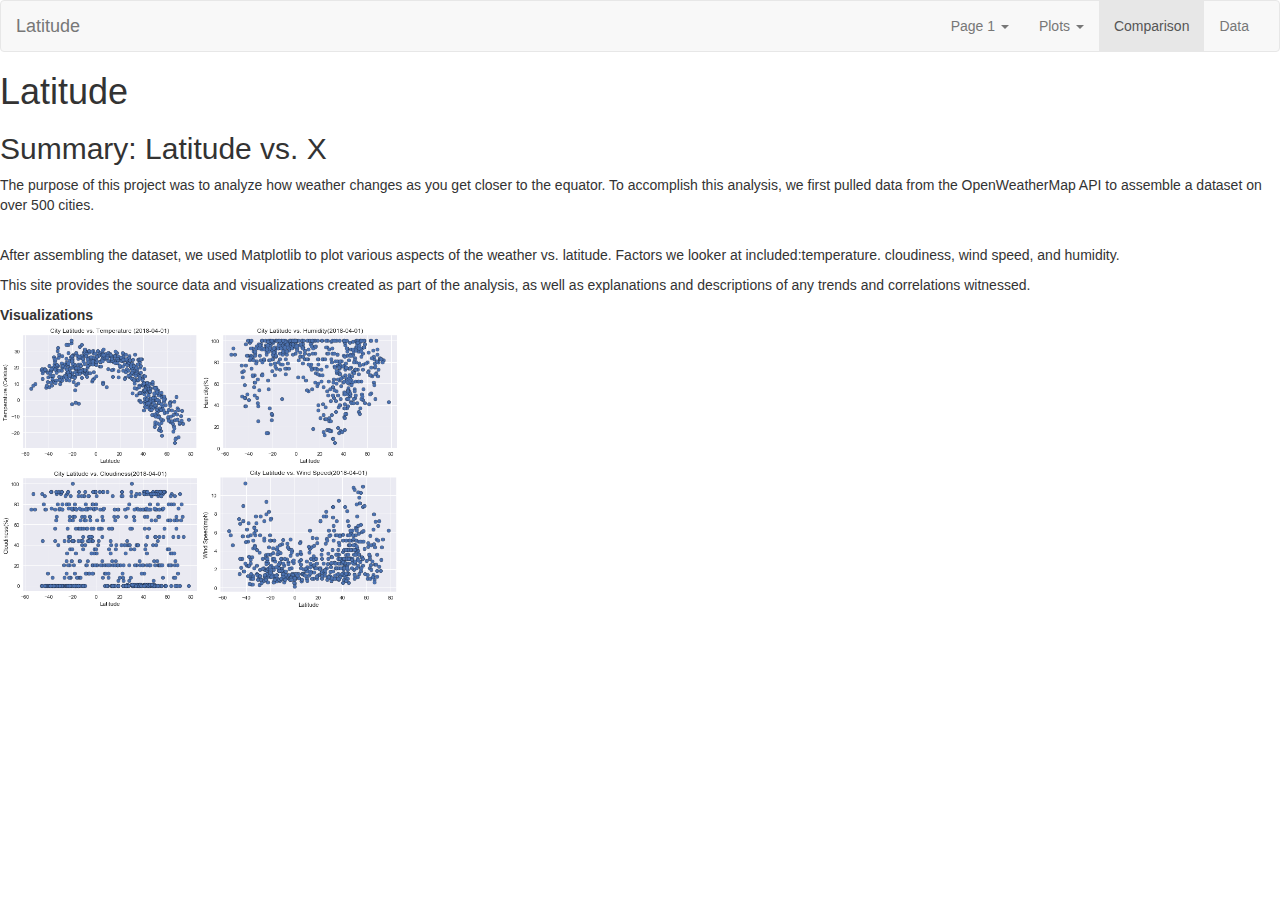
==== index.html @ b938a797 "Update index.html" ====
<!DOCTYPE html>
<html lang="en-us">

<head>
  <meta charset="UTF-8">
  <title>WeatherPy Project</title>
  <link rel="stylesheet" href="https://maxcdn.bootstrapcdn.com/bootstrap/3.3.7/css/bootstrap.min.css">
</head>

<body>
	
 <nav class="navbar navbar-default">
    <div class="container-fluid">
      <div class="navbar-header">
        <button type="button" class="navbar-toggle collapsed" data-toggle="collapse" data-target="#bs-example-navbar-collapse-1" >
        <span class="icon-bar"></span>
        <span class="icon-bar"></span>
        <span class="icon-bar"></span>
      </button>
        <a class="navbar-brand" href="#">Latitude</a>
      </div>

	    
	    
    
      <div class="collapse navbar-collapse" id="bs-example-navbar-collapse-1">
        <ul class="nav navbar-nav navbar-right">
	
        <li class="dropdown">
          <a class="dropdown-toggle" data-toggle="dropdown" href="#">Page 1 <span class="caret"></span></a>
          <ul class="dropdown-menu">
            <li><a href="#">Page 1-1</a></li>
            <li><a href="#">Page 1-2</a></li>
            <li><a href="#">Page 1-3</a></li>
          </ul>
        </li>
		
	<li class="dropdown">
            <a class="dropdown-toggle" data-toggle="dropdown" href="#">Plots <span class="caret"></span></a>
            <ul class="dropdown-menu">
              <li><a href="../weather-py/max-temp.html">Max Temperature</a></li>
              <li><a href="../weather-py/humidity.html">Humidity</a></li>
              <li><a href="../weather-py/cloudiness.html">Cloudiness</a></li>
              <li><a href="../weather-py/wind-speed.html">Wind Speed</a></li>
            </ul>
          </li>
	  <li class="active"><a href="#">Comparison<span class="sr-only">(current)</span></a></li>
          <li><a href="#">Data</a></li>  
        </ul>
      </div>
      <!-- /.navbar-collapse -->
    </div>
    <!-- /.container-fluid -->
  </nav>	
	
	
	
  <h1>Latitude</h1>
  <h2>Summary: Latitude vs. X </h2>
  <p> The purpose of this project was to analyze how weather changes as you get closer to the equator. To accomplish this analysis, we first pulled data from the OpenWeatherMap API to assemble a dataset on over 500 cities. </p>
  <br>
  <p> After assembling the dataset, we used Matplotlib to plot various aspects of the weather vs. latitude. Factors we looker at included:temperature. cloudiness, wind speed, and humidity.</p>
  <p> This site provides the source data and visualizations created as part of the analysis, as well as explanations and descriptions of any trends and correlations witnessed. </p>

<table>
	<tr>
		<th span=2>Visualizations</th>
	</tr>
	<tr>
		<td><a href="../weather-py/max-temp.html"><img src="images/output_11_0.png" alt="" width=200 /></td>
		<td><a href="../weather-py/humidity.html"><img src="images/output_13_0.png" alt="" width=200 /></td>
	</tr>
	<tr>
		<td><a href="../weather-py/cloudiness.html"><img src="images/output_15_0.png" alt="" width=200 /></td>
		<td><a href="../weather-py/wind-speed.html"><img src="images/output_17_0.png" alt="" width=200 /></td>
	</tr>
</table>
</body>

</html>
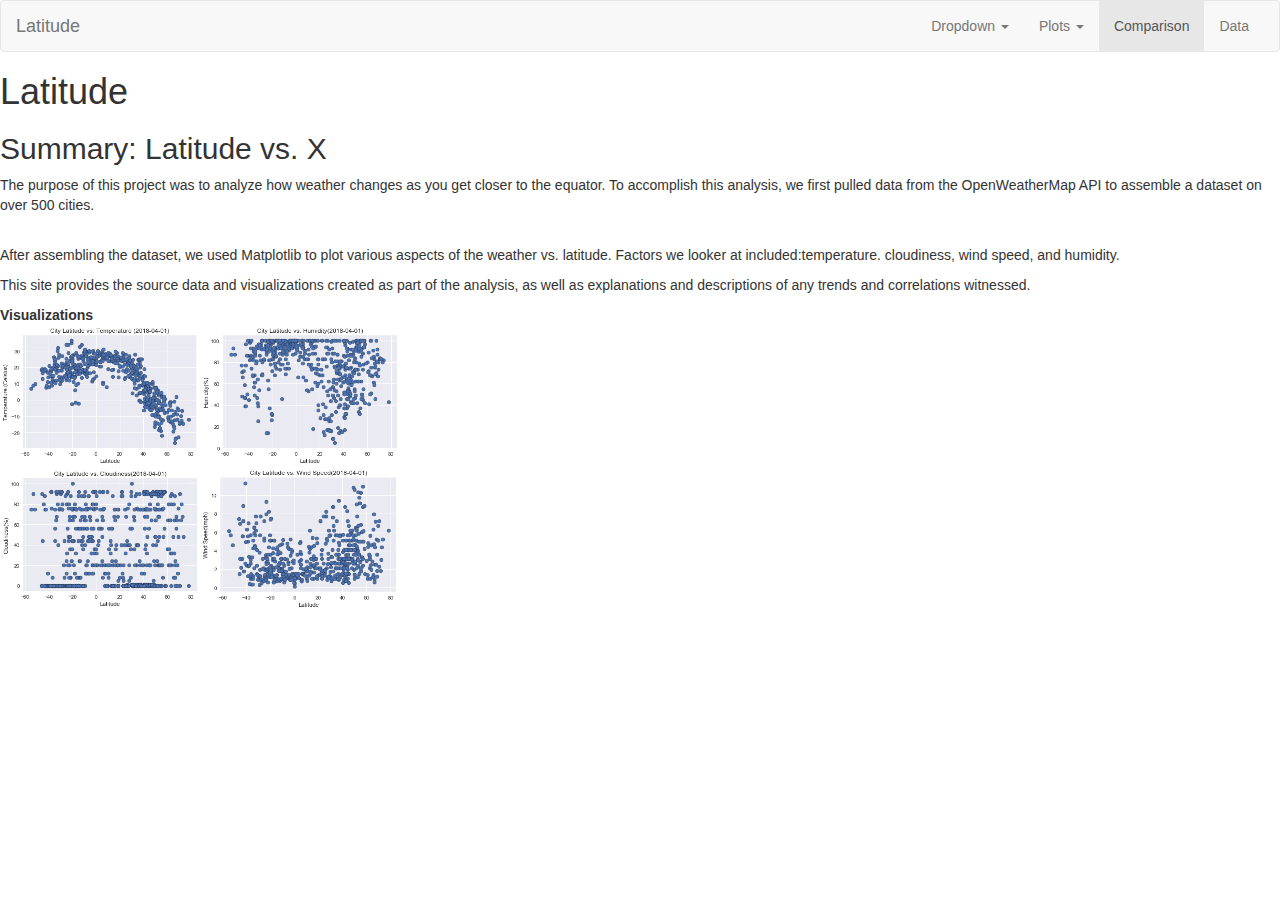
==== commit cb16abc8: "Update index.html" ====
--- a/index.html
+++ b/index.html
@@ -6,6 +6,9 @@
   <meta charset="UTF-8">
   <title>WeatherPy Project</title>
   <link rel="stylesheet" href="https://maxcdn.bootstrapcdn.com/bootstrap/3.3.7/css/bootstrap.min.css">
+  <script src="https://ajax.googleapis.com/ajax/libs/jquery/3.1.1/jquery.min.js"></script>
+  <script src="https://maxcdn.bootstrapcdn.com/bootstrap/3.3.7/js/bootstrap.min.js"></script>
+
 </head>
 
 <body>
@@ -13,7 +16,7 @@
  <nav class="navbar navbar-default">
     <div class="container-fluid">
       <div class="navbar-header">
-        <button type="button" class="navbar-toggle collapsed" data-toggle="collapse" data-target="#bs-example-navbar-collapse-1" >
+        <button type="button" class="navbar-toggle collapsed" data-toggle="collapse" data-target="#myNav" >
         <span class="icon-bar"></span>
         <span class="icon-bar"></span>
         <span class="icon-bar"></span>
@@ -24,11 +27,11 @@
 	    
 	    
     
-      <div class="collapse navbar-collapse" id="bs-example-navbar-collapse-1">
+      <div class="collapse navbar-collapse" id="myNav">
         <ul class="nav navbar-nav navbar-right">
 	
         <li class="dropdown">
-          <a class="dropdown-toggle" data-toggle="dropdown" href="#">Page 1 <span class="caret"></span></a>
+          <a class="dropdown-toggle" data-toggle="dropdown" href="#">Dropdown <span class="caret"></span></a>
           <ul class="dropdown-menu">
             <li><a href="#">Page 1-1</a></li>
             <li><a href="#">Page 1-2</a></li>
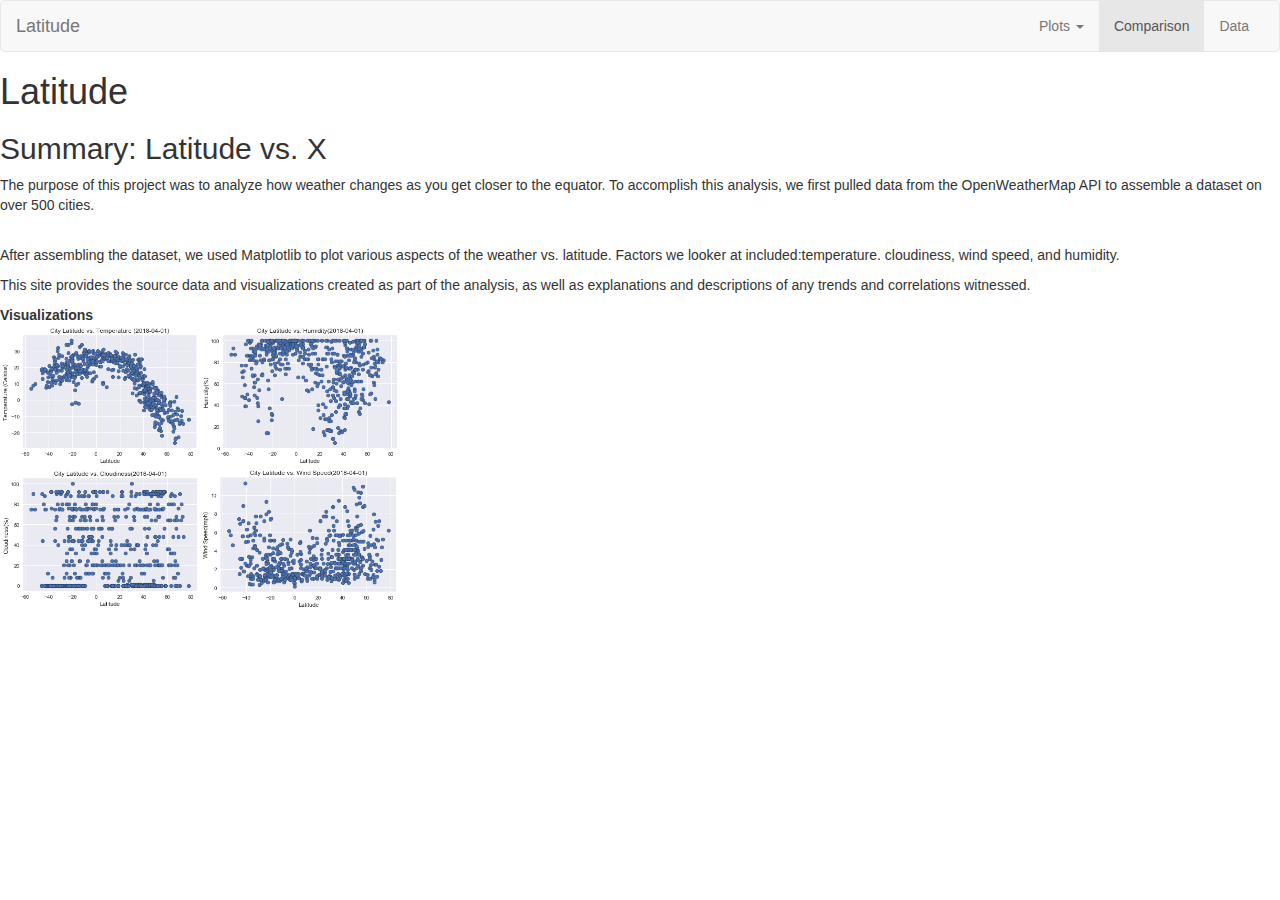
==== commit 8d9f1d06: "Update index.html" ====
--- a/index.html
+++ b/index.html
@@ -29,15 +29,6 @@
     
       <div class="collapse navbar-collapse" id="myNav">
         <ul class="nav navbar-nav navbar-right">
-	
-        <li class="dropdown">
-          <a class="dropdown-toggle" data-toggle="dropdown" href="#">Dropdown <span class="caret"></span></a>
-          <ul class="dropdown-menu">
-            <li><a href="#">Page 1-1</a></li>
-            <li><a href="#">Page 1-2</a></li>
-            <li><a href="#">Page 1-3</a></li>
-          </ul>
-        </li>
 		
 	<li class="dropdown">
             <a class="dropdown-toggle" data-toggle="dropdown" href="#">Plots <span class="caret"></span></a>
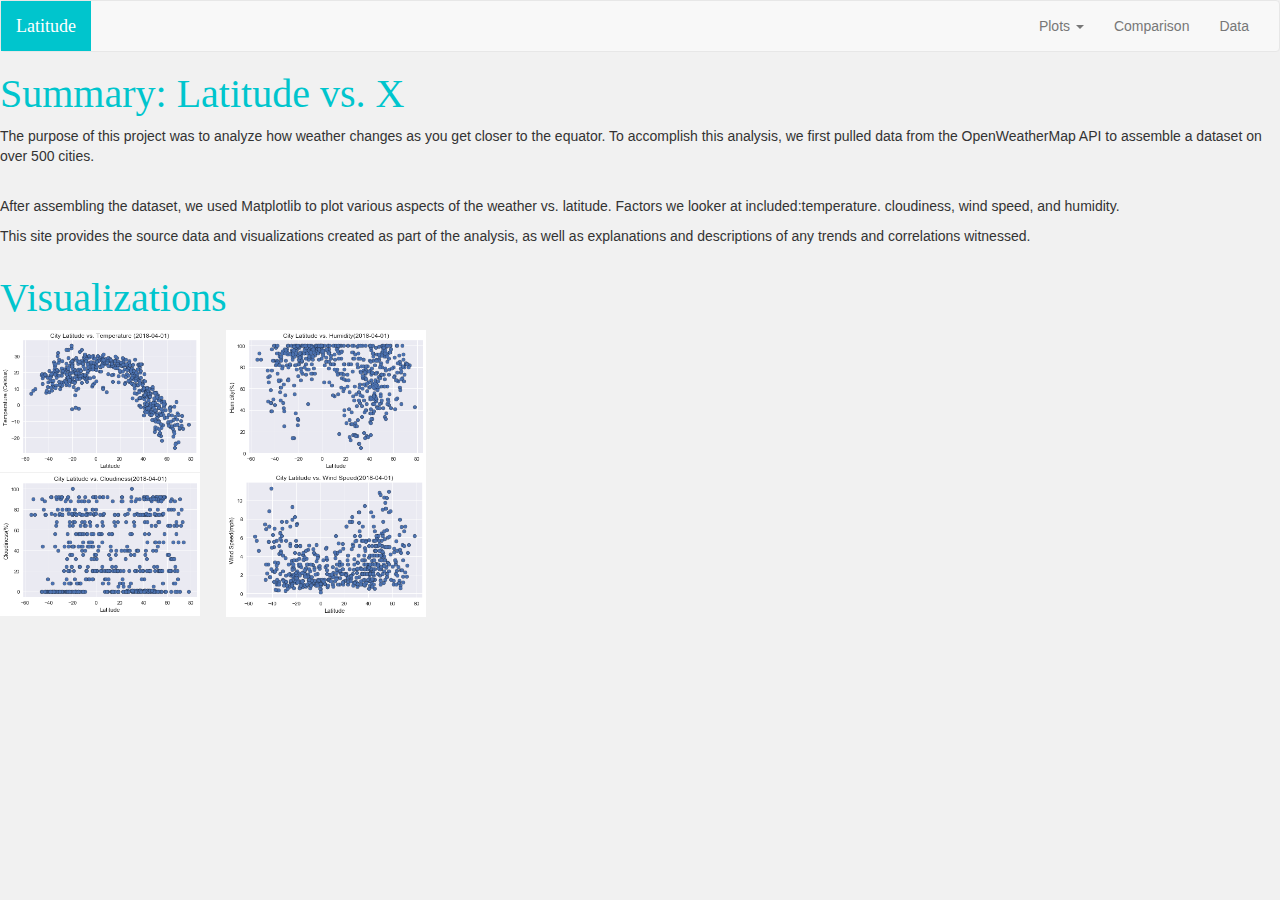
==== commit c8e36d6e: "stylesheet added" ====
--- a/index.html
+++ b/index.html
@@ -6,9 +6,9 @@
   <meta charset="UTF-8">
   <title>WeatherPy Project</title>
   <link rel="stylesheet" href="https://maxcdn.bootstrapcdn.com/bootstrap/3.3.7/css/bootstrap.min.css">
+  <link rel="stylesheet" href="styles.css">
   <script src="https://ajax.googleapis.com/ajax/libs/jquery/3.1.1/jquery.min.js"></script>
   <script src="https://maxcdn.bootstrapcdn.com/bootstrap/3.3.7/js/bootstrap.min.js"></script>
-
 </head>
 
 <body>
@@ -20,8 +20,8 @@
         <span class="icon-bar"></span>
         <span class="icon-bar"></span>
         <span class="icon-bar"></span>
-      </button>
-        <a class="navbar-brand" href="#">Latitude</a>
+        </button>
+        <a class="navbar-brand" id="home-link" href="../weather-py/index.html" >Latitude</a>
       </div>
 
 	    
@@ -39,7 +39,7 @@
               <li><a href="../weather-py/wind-speed.html">Wind Speed</a></li>
             </ul>
           </li>
-	  <li class="active"><a href="#">Comparison<span class="sr-only">(current)</span></a></li>
+		  <li><a href="#">Comparison</a></li>
           <li><a href="#">Data</a></li>  
         </ul>
       </div>
@@ -50,8 +50,7 @@
 	
 	
 	
-  <h1>Latitude</h1>
-  <h2>Summary: Latitude vs. X </h2>
+  <h1>Summary: Latitude vs. X </h1>
   <p> The purpose of this project was to analyze how weather changes as you get closer to the equator. To accomplish this analysis, we first pulled data from the OpenWeatherMap API to assemble a dataset on over 500 cities. </p>
   <br>
   <p> After assembling the dataset, we used Matplotlib to plot various aspects of the weather vs. latitude. Factors we looker at included:temperature. cloudiness, wind speed, and humidity.</p>
@@ -59,7 +58,7 @@
 
 <table>
 	<tr>
-		<th span=2>Visualizations</th>
+		<th span=2><h1>Visualizations</h1></th>
 	</tr>
 	<tr>
 		<td><a href="../weather-py/max-temp.html"><img src="images/output_11_0.png" alt="" width=200 /></td>
--- a/styles.css
+++ b/styles.css
@@ -0,0 +1,45 @@
+
+/* Giving the body the specified background color, adding font sizes for the h1 and h3 elements we'll be using */
+body {
+  background: #f1f1f1;
+}
+
+h1 {
+  font-size: 40px;
+  font-family: "Georgia", Times, serif;
+  color : #00c5cd;
+}
+
+h3 {
+  font-size: 20px;
+  font-family: "Georgia", Times, serif;
+}
+
+a:hover {
+	color: #242342;
+}
+
+
+.navbar-header a {
+	background-color : #00c5cd;
+	font-family: "Georgia", Times, serif;
+	font-size: 40 px;
+	color: white;
+}
+
+.navbar-header a:hover {
+	color: #242342;
+}
+
+#home-link {
+	font-family: "Georgia", Times, serif;
+	font-size: 40 px;
+	color: white;
+}
+
+#home-link:hover {
+	background-color: white;
+	font-family: "Georgia", Times, serif;
+	font-size: 40 px;
+	color: teal;
+}
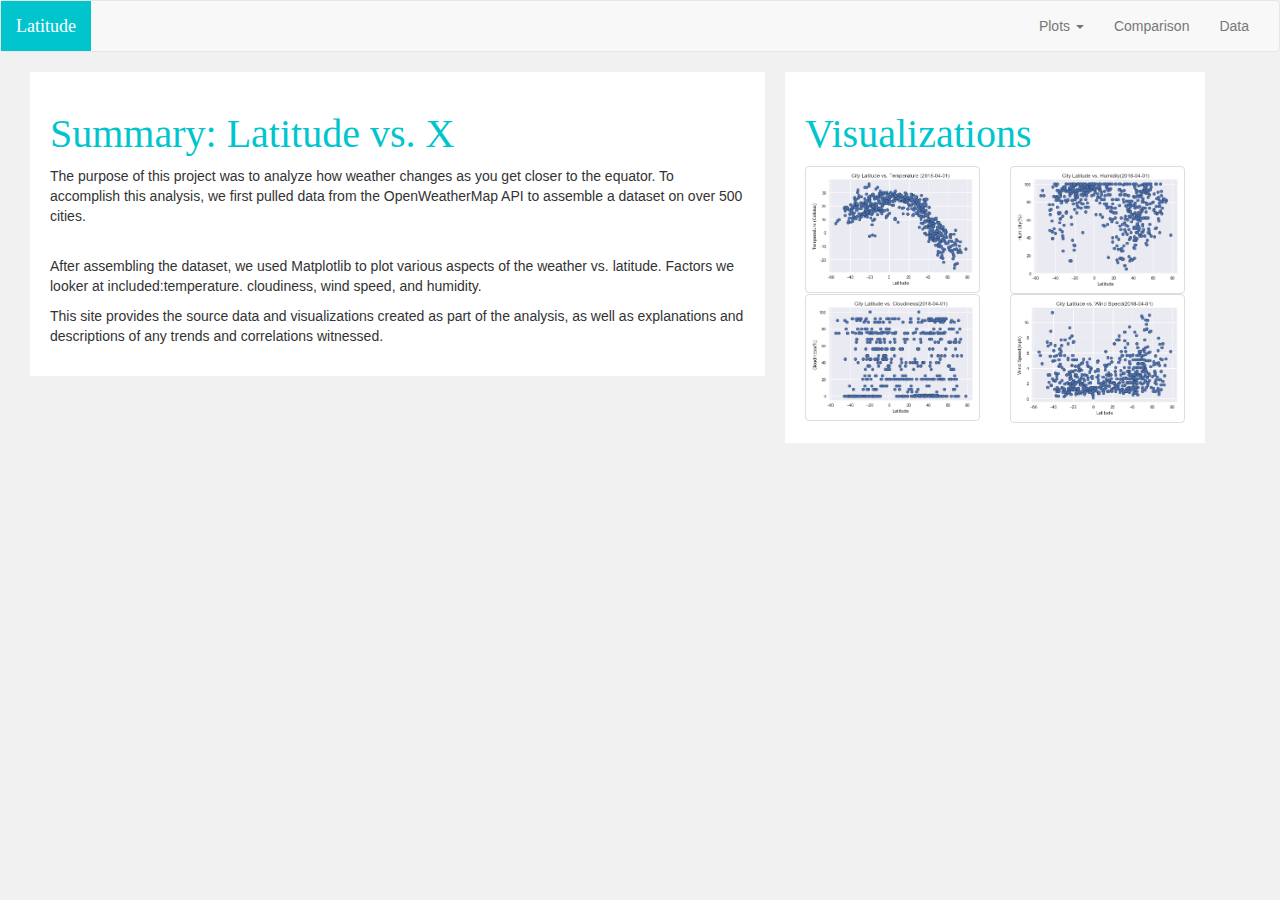
==== commit aa303631: "Index page updated" ====
--- a/index.html
+++ b/index.html
@@ -39,8 +39,8 @@
               <li><a href="../weather-py/wind-speed.html">Wind Speed</a></li>
             </ul>
           </li>
-		  <li><a href="#">Comparison</a></li>
-          <li><a href="#">Data</a></li>  
+		  <li><a href="../weather-py/comparison.html">Comparison</a></li>
+          <li><a href="../weather-py/data.html">Data</a></li>  
         </ul>
       </div>
       <!-- /.navbar-collapse -->
@@ -48,27 +48,41 @@
     <!-- /.container-fluid -->
   </nav>	
 	
+<div id="page-content" class="container-fluid">
 	
-	
-  <h1>Summary: Latitude vs. X </h1>
-  <p> The purpose of this project was to analyze how weather changes as you get closer to the equator. To accomplish this analysis, we first pulled data from the OpenWeatherMap API to assemble a dataset on over 500 cities. </p>
-  <br>
-  <p> After assembling the dataset, we used Matplotlib to plot various aspects of the weather vs. latitude. Factors we looker at included:temperature. cloudiness, wind speed, and humidity.</p>
-  <p> This site provides the source data and visualizations created as part of the analysis, as well as explanations and descriptions of any trends and correlations witnessed. </p>
+ <div class="row">
+  <div id="description" class="col-sm-7">
+	<h1>Summary: Latitude vs. X </h1>
+	<p> The purpose of this project was to analyze how weather changes as you get closer to the equator. To accomplish this analysis, we first pulled data from the OpenWeatherMap API to assemble a dataset on over 500 cities. </p>
+	<br>
+	<p> After assembling the dataset, we used Matplotlib to plot various aspects of the weather vs. latitude. Factors we looker at included:temperature. cloudiness, wind speed, and humidity.</p>
+	<p> This site provides the source data and visualizations created as part of the analysis, as well as explanations and descriptions of any trends and correlations witnessed. </p>
+  </div>
 
-<table>
-	<tr>
-		<th span=2><h1>Visualizations</h1></th>
-	</tr>
-	<tr>
-		<td><a href="../weather-py/max-temp.html"><img src="images/output_11_0.png" alt="" width=200 /></td>
-		<td><a href="../weather-py/humidity.html"><img src="images/output_13_0.png" alt="" width=200 /></td>
-	</tr>
-	<tr>
-		<td><a href="../weather-py/cloudiness.html"><img src="images/output_15_0.png" alt="" width=200 /></td>
-		<td><a href="../weather-py/wind-speed.html"><img src="images/output_17_0.png" alt="" width=200 /></td>
-	</tr>
-</table>
+  <div id="plots" class="col-sm-4">
+	<div class="row">
+	 <div class="col-sm-12">
+	 <h1>Visualizations</h1>
+	 </div>
+	 </div>
+	<div class="row">
+	 <div class="col-md-6 col-sm-6 col-xs-3">
+       <a href="../weather-py/max-temp.html"><img src="images/output_11_0.png" class="img-thumbnail" alt="Responsive image" /> 
+	 </div>
+	 <div class="col-md-6 col-sm-6 col-xs-3">
+	   <a href="../weather-py/humidity.html"><img src="images/output_13_0.png" class="img-thumbnail" alt="Responsive image"  />
+	 </div>
+	 <div class="col-md-6 col-sm-6 col-xs-3">
+       <a href="../weather-py/cloudiness.html"><img src="images/output_15_0.png" class="img-thumbnail" alt="Responsive image" />
+     </div>
+	 <div class="col-md-6 col-sm-6 col-xs-3">
+	  <a href="../weather-py/wind-speed.html"><img src="images/output_17_0.png" class="img-thumbnail" alt="Responsive image" />
+	 </div>
+	 </div>
+	</div>
+  </div>
+ </div>
+
 </body>
 
 </html>
--- a/styles.css
+++ b/styles.css
@@ -1,3 +1,24 @@
+html {
+  font-size: 1rem;
+}
+
+@include media-breakpoint-up(sm) {
+  html {
+    font-size: 1.2rem;
+  }
+}
+
+@include media-breakpoint-up(md) {
+  html {
+    font-size: 1.4rem;
+  }
+}
+
+@include media-breakpoint-up(lg) {
+  html {
+    font-size: 1.6rem;
+  }
+}
 
 /* Giving the body the specified background color, adding font sizes for the h1 and h3 elements we'll be using */
 body {
@@ -13,6 +34,7 @@
 h3 {
   font-size: 20px;
   font-family: "Georgia", Times, serif;
+  color : #00c5cd;
 }
 
 a:hover {
@@ -43,3 +65,21 @@
 	font-size: 40 px;
 	color: teal;
 }
+
+#description {
+	padding: 20px;
+	margin-right: 10px;
+	margin-left: 10px;
+	background-color:white;
+}
+
+#plots {
+	padding: 20px;
+	margin-left: 10px;
+	background-color:white;
+	white-space: normal;
+}
+
+#page-content {
+	margin-left: 20px;
+}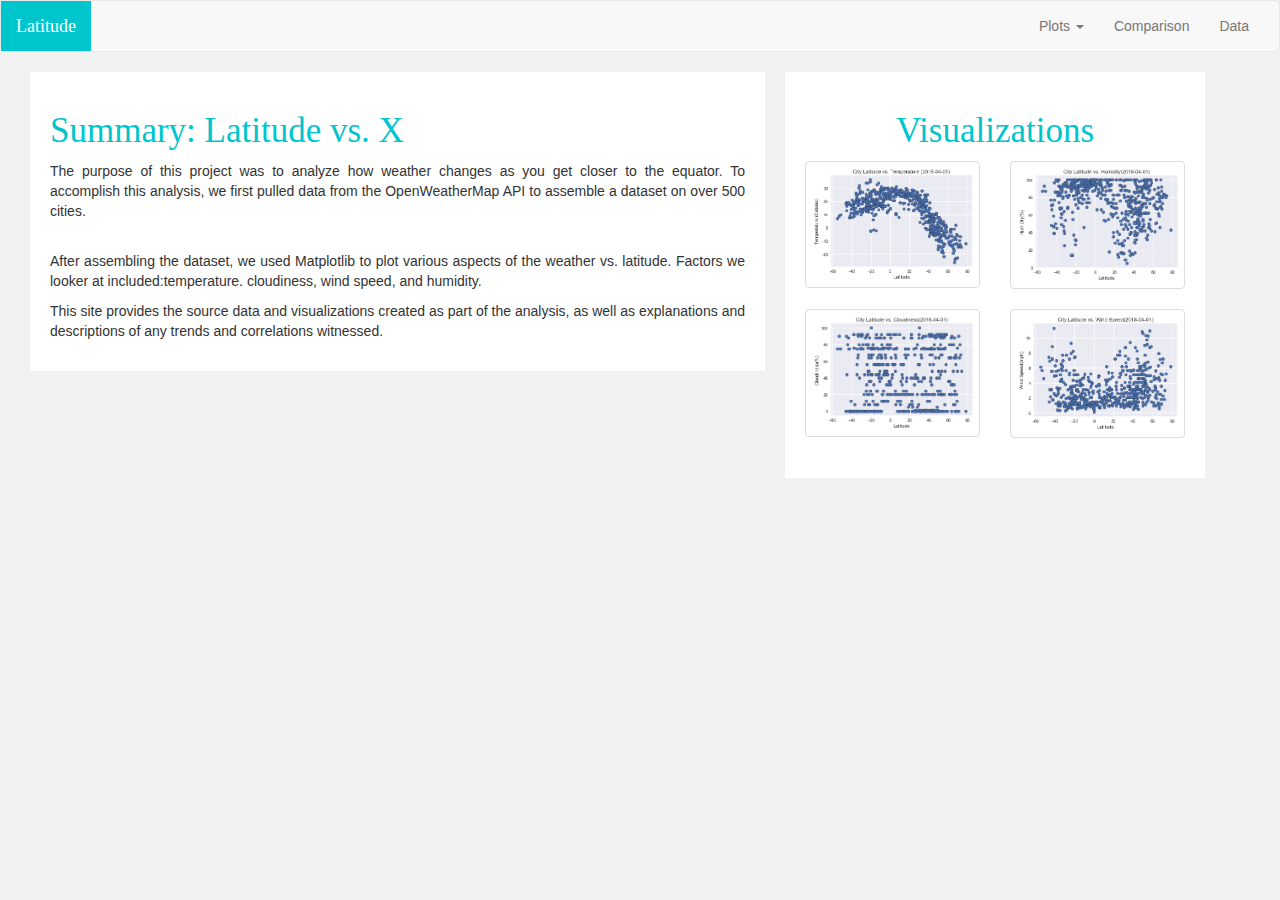
==== commit c35a5cfe: "page updated" ====
--- a/index.html
+++ b/index.html
@@ -4,9 +4,10 @@
 
 <head>
   <meta charset="UTF-8">
+  <meta name="viewport" content="width=device-width,initial-scale=1.0">
   <title>WeatherPy Project</title>
   <link rel="stylesheet" href="https://maxcdn.bootstrapcdn.com/bootstrap/3.3.7/css/bootstrap.min.css">
-  <link rel="stylesheet" href="styles.css">
+  <link rel="stylesheet" href="styles.css" media="all">
   <script src="https://ajax.googleapis.com/ajax/libs/jquery/3.1.1/jquery.min.js"></script>
   <script src="https://maxcdn.bootstrapcdn.com/bootstrap/3.3.7/js/bootstrap.min.js"></script>
 </head>
@@ -53,31 +54,40 @@
  <div class="row">
   <div id="description" class="col-sm-7">
 	<h1>Summary: Latitude vs. X </h1>
+	<div align="justify">
 	<p> The purpose of this project was to analyze how weather changes as you get closer to the equator. To accomplish this analysis, we first pulled data from the OpenWeatherMap API to assemble a dataset on over 500 cities. </p>
 	<br>
 	<p> After assembling the dataset, we used Matplotlib to plot various aspects of the weather vs. latitude. Factors we looker at included:temperature. cloudiness, wind speed, and humidity.</p>
 	<p> This site provides the source data and visualizations created as part of the analysis, as well as explanations and descriptions of any trends and correlations witnessed. </p>
   </div>
-
+</div>
   <div id="plots" class="col-sm-4">
 	<div class="row">
 	 <div class="col-sm-12">
-	 <h1>Visualizations</h1>
+	 <h1 align="center">Visualizations</h1>
 	 </div>
 	 </div>
-	<div class="row">
-	 <div class="col-md-6 col-sm-6 col-xs-3">
-       <a href="../weather-py/max-temp.html"><img src="images/output_11_0.png" class="img-thumbnail" alt="Responsive image" /> 
+	<div class="row" >
+	 <div class="col-lg-6 col-md-6 col-sm-6 col-xs-3" >
+	  <div class="thumbnail">
+       <a href="../weather-py/max-temp.html"><img src="images/output_11_0.png" class="img-fluid" alt="Responsive image" /> 
 	 </div>
-	 <div class="col-md-6 col-sm-6 col-xs-3">
-	   <a href="../weather-py/humidity.html"><img src="images/output_13_0.png" class="img-thumbnail" alt="Responsive image"  />
 	 </div>
-	 <div class="col-md-6 col-sm-6 col-xs-3">
-       <a href="../weather-py/cloudiness.html"><img src="images/output_15_0.png" class="img-thumbnail" alt="Responsive image" />
+	 <div class="col-lg-6 col-md-6 col-sm-6 col-xs-3" >
+	  <div class="thumbnail">
+	   <a href="../weather-py/humidity.html"><img src="images/output_13_0.png" class="img-fluid" alt="Responsive image"  />
+	 </div>
+	 </div>
+	 <div class="col-lg-6 col-md-6 col-sm-6 col-xs-3" >
+	  <div class="thumbnail">
+       <a href="../weather-py/cloudiness.html"><img src="images/output_15_0.png" class="img-fluid" alt="Responsive image" />
      </div>
-	 <div class="col-md-6 col-sm-6 col-xs-3">
-	  <a href="../weather-py/wind-speed.html"><img src="images/output_17_0.png" class="img-thumbnail" alt="Responsive image" />
 	 </div>
+	 <div class="col-lg-6 col-md-6 col-sm-6 col-xs-3" >
+	 <div class="thumbnail">
+	  <a href="../weather-py/wind-speed.html"><img src="images/output_17_0.png" class="img-fluid" alt="Responsive image" />
+	 </div>
+	</div>
 	 </div>
 	</div>
   </div>
--- a/styles.css
+++ b/styles.css
@@ -26,7 +26,7 @@
 }
 
 h1 {
-  font-size: 40px;
+  font-size: 35px;
   font-family: "Georgia", Times, serif;
   color : #00c5cd;
 }
@@ -41,6 +41,9 @@
 	color: #242342;
 }
 
+#description p {
+	align: justify;
+}
 
 .navbar-header a {
 	background-color : #00c5cd;
@@ -76,10 +79,44 @@
 #plots {
 	padding: 20px;
 	margin-left: 10px;
+	margin-right: 10px;
 	background-color:white;
 	white-space: normal;
 }
 
+.thumbnail a img {
+	padding: 1px;
+	margin-left: 1px;
+	margin-right: 1px;
+	column-gap: 1px; 
+}
+
 #page-content {
 	margin-left: 20px;
+}
+
+@media screen and (max-width: 480px) {
+
+.navbar-header {
+    background: #00c5cd;
+	color:  #00c5cd;
+	background-color: #00c5cd;
+
+  }
+
+.navbar-brand {
+	font-size: 70px;	
+}
+  
+body {
+	background-color:white;
+}
+
+#description {
+	align: justify;
+	padding: 20px;
+	margin-right: 20px;
+	margin-left: 20px;
+	background-color:white;
+}
 }